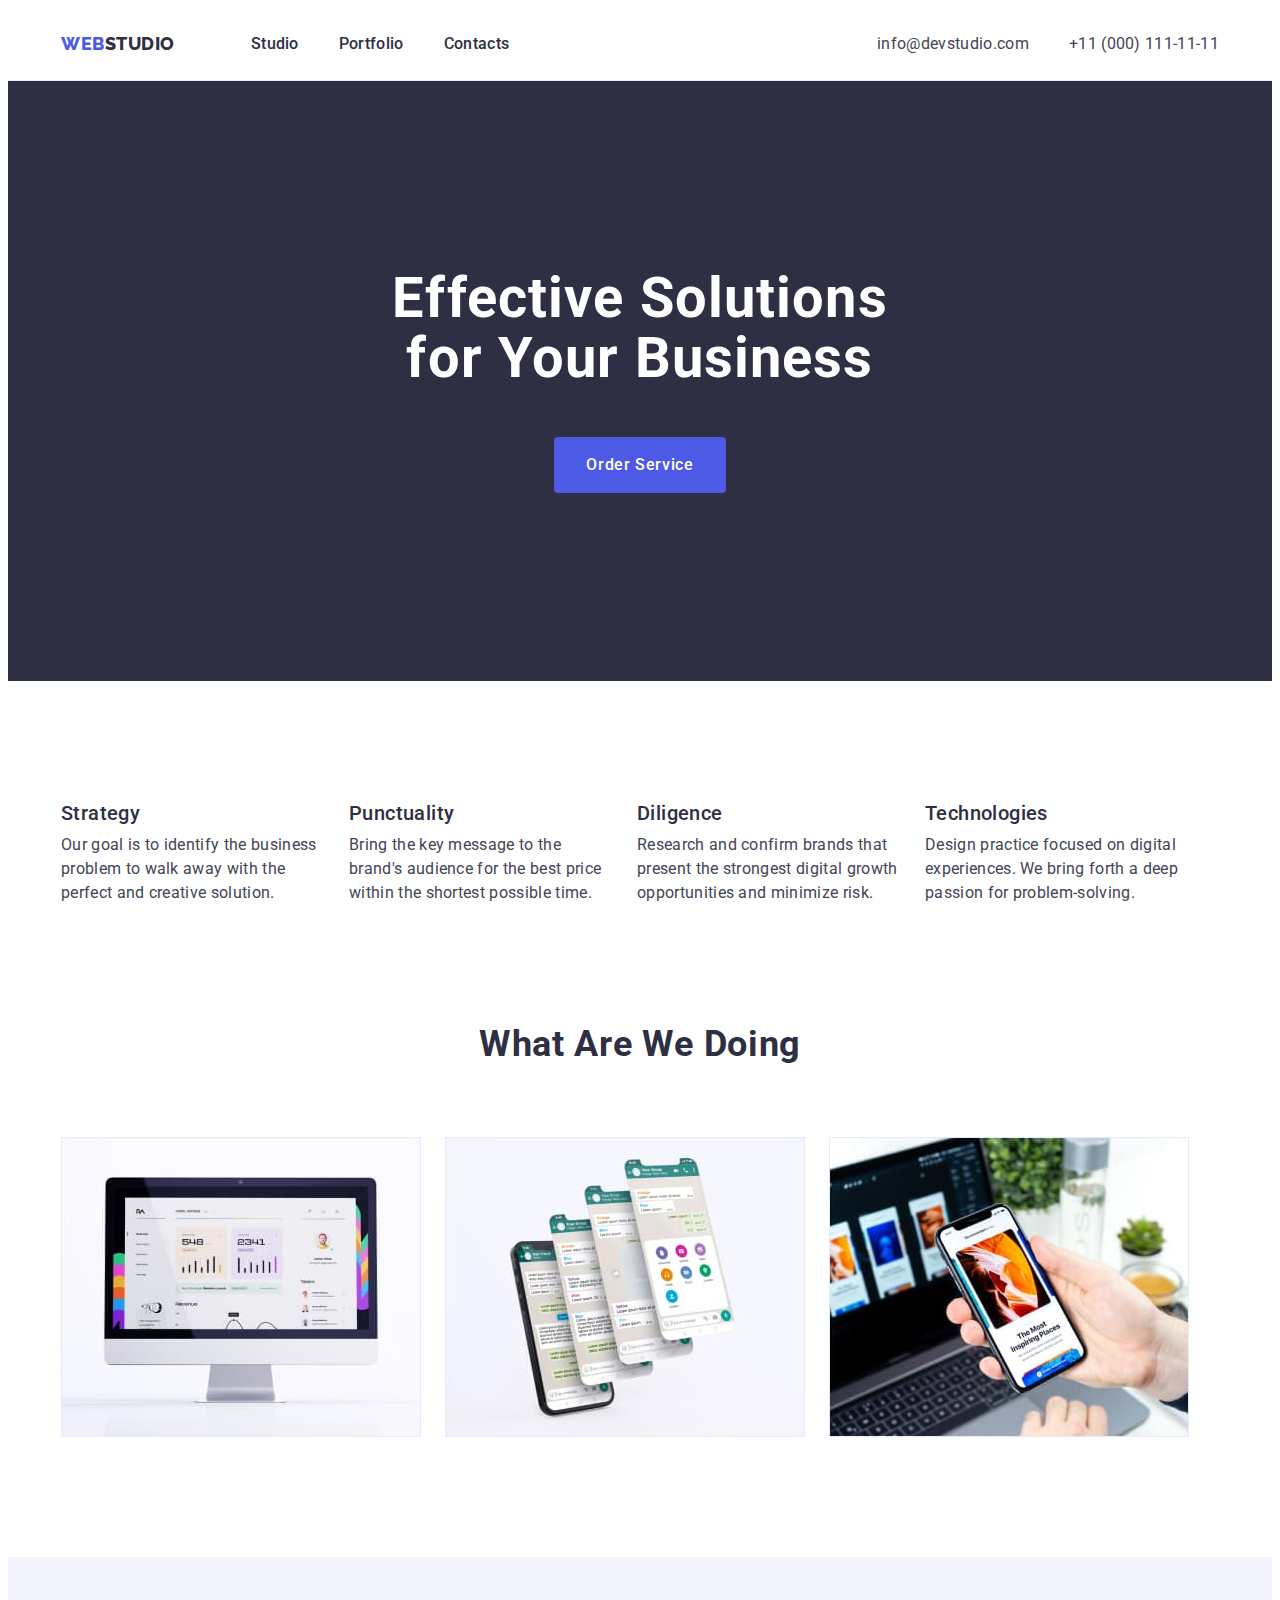
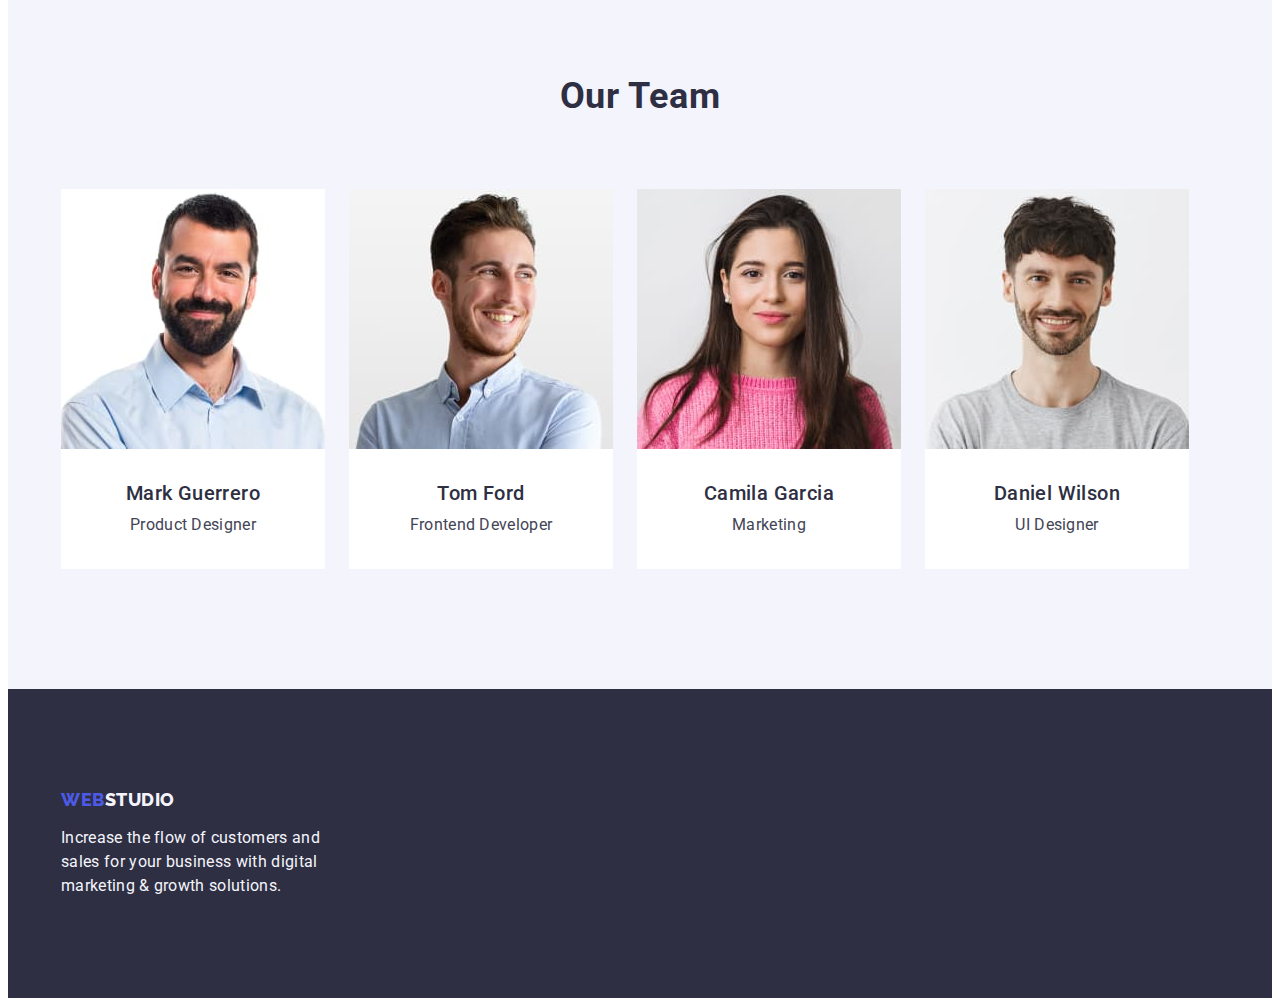
==== index.html @ 2951211f "Initial commit" ====
<!DOCTYPE html>
<html lang="en">
  <head>
    <meta charset="UTF-8" />
    <meta http-equiv="X-UA-Compatible" content="IE=edge" />
    <meta name="viewport" content="width=device-width, initial-scale=1.0" />
    <title>WebStudio</title>
    <link rel="preconnect" href="https://fonts.googleapis.com" />
    <link rel="preconnect" href="https://fonts.gstatic.com" crossorigin />
    <link
      href="https://fonts.googleapis.com/css2?family=Raleway:wght@800&family=Roboto:wght@400;500;700;900&display=swap"
      rel="stylesheet"
    />
    <link
      rel="stylesheet"
      href="https://cdnjs.cloudflare.com/ajax/libs/modern-normalize/1.1.0/modern-normalize.min.css"
      integrity="sha512-wpPYUAdjBVSE4KJnH1VR1HeZfpl1ub8YT/NKx4PuQ5NmX2tKuGu6U/JRp5y+Y8XG2tV+wKQpNHVUX03MfMFn9Q=="
      crossorigin="anonymous"
      referrerpolicy="no-referrer"
    />
    <link rel="stylesheet" href="./css/styles.css" />
  </head>
  <body>
    <header class="header">
      <div class="container header-container">
        <nav class="header-navigation">
          <a class="header-logo link" href="./index.html"
            >Web<span class="header-logo-web">Studio</span></a
          >
          <ul class="header-list-main list">
            <li class="header-item-main">
              <a class="header-item-link link" href="./index.html">Studio</a>
            </li>
            <li class="header-item-main">
              <a class="header-item-link link" href="./portfolio.html"
                >Portfolio</a
              >
            </li>
            <li class="header-item-main">
              <a class="header-item-link link" href="">Contacts</a>
            </li>
          </ul>
        </nav>
        <address class="contacts">
          <ul class="contacts-list list">
            <li class="contacts-item">
              <a class="contacts-link link" href="mailto:info@devstudio.com"
                >info@devstudio.com</a
              >
            </li>
            <li class="contacts-item">
              <a class="contacts-link link" href="tel:+110001111111"
                >+11 (000) 111-11-11</a
              >
            </li>
          </ul>
        </address>
      </div>
    </header>
    <main>
      <!-- Секція 1 -->
      <section class="hero">
        <div class="container container-hero">
          <h1 class="hero-title">Effective Solutions for Your Business</h1>
          <button type="button" class="hero-btn">Order Service</button>
        </div>
      </section>
      <!-- Секція 2 -->
      <section class="slogan section">
        <div class="container container-slogan">
          <h2 hidden class="visually">features</h2>
          <ul class="slogan-list list">
            <li class="slogan-list-item">
              <h3 class="slogan-title">Strategy</h3>
              <p class="slogan-paragraph">
                Our goal is to identify the business problem to walk away with
                the perfect and creative solution.
              </p>
            </li>
            <li class="slogan-list-item">
              <h3 class="slogan-title">Punctuality</h3>
              <p class="slogan-paragraph">
                Bring the key message to the brand's audience for the best price
                within the shortest possible time.
              </p>
            </li>
            <li class="slogan-list-item">
              <h3 class="slogan-title">Diligence</h3>
              <p class="slogan-paragraph">
                Research and confirm brands that present the strongest digital
                growth opportunities and minimize risk.
              </p>
            </li>
            <li class="slogan-list-item">
              <h3 class="slogan-title">Technologies</h3>
              <p class="slogan-paragraph">
                Design practice focused on digital experiences. We bring forth a
                deep passion for problem-solving.
              </p>
            </li>
          </ul>
        </div>
      </section>
      <!-- Секція 3 -->
      <section class="about section">
        <div class="container">
          <h2 class="about-title">What are we doing</h2>
          <ul class="about-list list">
            <li class="about-item">
              <img
                src="./images/comp_img1.jpg"
                alt="computer"
                width="360"
                height="300"
              />
            </li>
            <li class="about-item">
              <img
                src="./images/mess_img2.jpg"
                alt="message"
                width="360"
                height="300"
              />
            </li>
            <li class="about-item">
              <img
                src="./images/phone_img3.jpg"
                alt="phone"
                width="360"
                height="300"
              />
            </li>
          </ul>
        </div>
      </section>
      <!-- Секція 4 -->
      <section class="team section">
        <div class="container">
          <h2 class="team-title">Our Team</h2>
          <ul class="team-list list">
            <li class="team-item">
              <img
                src="./images/product_designer_img1.jpg"
                alt="product designer"
                width="264"
                height="260"
              />
              <div class="team-wrap">
                <h3 class="team-name">Mark Guerrero</h3>
                <p class="team-position">Product Designer</p>
              </div>
            </li>
            <li class="team-item">
              <img
                src="./images/frontend_img2.jpg"
                alt="frontend"
                width="264"
                height="260"
              />
              <div class="team-wrap">
                <h3 class="team-name">Tom Ford</h3>
                <p class="team-position">Frontend Developer</p>
              </div>
            </li>
            <li class="team-item">
              <img
                src="./images/marketing_img3.jpg"
                alt="marketing"
                width="264"
                height="260"
              />
              <div class="team-wrap">
                <h3 class="team-name">Camila Garcia</h3>
                <p class="team-position">Marketing</p>
              </div>
            </li>
            <li class="team-item">
              <img
                src="./images/designer_img4.jpg"
                alt="designer"
                width="264"
                height="260"
              />
              <div class="team-wrap">
                <h3 class="team-name">Daniel Wilson</h3>
                <p class="team-position">UI Designer</p>
              </div>
            </li>
          </ul>
        </div>
      </section>
    </main>
    <footer class="footer">
      <div class="container container-footer">
        <a class="footer-link link" href="./index.html"
          >Web<span class="footer-logo">Studio</span></a
        >
        <p class="footer-paragraph">
          Increase the flow of customers and sales for your business with
          digital marketing & growth solutions.
        </p>
      </div>
    </footer>
  </body>
</html>
---- css/styles.css ----
body {
font-family: 'Roboto' , sans-serif;
background-color:var(--color-white);
color:var(--color-slate);
}
p, h1, h2, h3, h4, h5, h6 { margin: 0;}
ul { margin: 0;
padding-left: 0;}

img { display: block;}
header {
border-bottom: 1px solid #e7e9fc;
}

:root {
        --color-iris: #4d5ae5;
        --color-ocean: #404bbf;
        --color-navy-blue: #2e2f42;
        --color-green: #31d0aa;
        --color-slate: #434455;
        --color-light-slate: #8e8f99;
        --color-cornflower: #e7e9fc;
        --color-cloud: #f4f4fd;
        --color-navy-blue-modal: #2e2f42;
        --color-grey: #2e2f42;
        --color-white: #ffffff;
        --color-dairy: #fcfcfc;
}
/*----------NAVIGATION--*/
.container {
width: 1158px;
padding-left: 15px;
padding-right: 15px;
margin: 0 auto;
}

.section {
padding-top: 120px;
padding-bottom: 120px;
}
.list {
list-style: none;
}

.link {
text-decoration: none;
}
.link-logo {
font-family: 'Raleway', sans-serif;
font-weight: 800;
font-size: 18px;
line-height: 1.17;
display: flex;
align-items: center;
letter-spacing: 0.03em;
text-transform: uppercase;
color: var(--color-navy-blue);
}

.link-logo-web {
font-family: 'Raleway', sans-serif;
font-weight: 800;
font-size: 18px;
line-height: 1.17;
display: flex;
align-items: center;
letter-spacing: 0.03em;
text-transform: uppercase;
color: var(--color-iris);
}
.header-container {
display: flex;
align-items: center;
padding-top: 24px;
padding-bottom: 24px;
}

.header-navigation {
display: flex;
align-items: center;
margin-right: auto;
}

.header-list-main {
display: flex;
}
.header-logo {
font-family: 'Raleway' , sans-serif;
font-weight: 800;
font-size: 18px;
line-height: 1.17;
display: flex;
align-items: center;
letter-spacing: 0.03em;
text-transform: uppercase;
color: var(--color-iris); 
text-decoration: none;
margin-right: 76px;
}

.header-logo-web {
color: var(--color-grey);
}
.header-list-main {
list-style-type: none;
text-decoration: none;
}
.header-item-main{
margin-right: 40px;
}
.header-item-main:last-child{margin-right: 0;}

.header-item-link {
font-weight: 500;
font-size: 16px;
line-height: 1.5;
letter-spacing: 0.02em;
color: var(--color-grey);
text-decoration: none;
}

.header-item-link:is(:hover, :focus) {color: var(--color-ocean);}

.contacts {
font-style: normal;
}

.contacts-list { list-style-type: none;
display: flex;
column-gap: 40px;
}

.contacts-link{
font-size: 16px;
line-height: 1.5;
letter-spacing: 0.02em;
color: var(--color-slate);
text-decoration: none;
}
.contacts-link:hover{color: var(--color-ocean);}
.contacts-link:focus {
color: var(--color-ocean);
}

/* Секція 1 */
.hero{
background: var(--color-grey);
padding-top: 188px;
padding-bottom: 188px;
text-align: center;
}
.hero-title{
font-size: 56px;
line-height: 1.07;
text-align: center;
letter-spacing: 0.02em;
color: var(--color-white);
max-width: 496px;
margin: auto;
align-items: center;
margin-bottom: 48px;
}

.hero-btn{
background: var(--color-iris);
font-family: "Roboto", sans-serif;
font-weight: 500;
font-size: 16px;
line-height: 1.5;
letter-spacing: 0.04em;
color: var(--color-white);
cursor: pointer;
display: inline-block;
border: transparent;
padding: 16px 32px 16px 32px;
border-radius: 4px;
margin:  auto;
}

.hero-btn:hover {
background-color: var(--color-ocean);
}
.hero-btn:focus{ background-color: var(--color-ocean);}

/* Секція 2 */
.container-slogan{
display: flex;
}
.slogan{
display: flex;    
}
.slogan-list {
display: flex;
gap: 24px;
}

.slogan-list-item{
max-width: 264px;
flex-basis: calc((100% - 24px)/4);

}

.slogan-title {
font-weight: 500;
font-size: 20px;
line-height: 1.2;
letter-spacing: 0.02em;
color: var(--color-navy-blue);
margin-bottom: 8px;
}

.slogan-paragraph{
display: flex;
font-size: 16px;
line-height: 1.5;
letter-spacing: 0.02em;
color:var(--color-slate);}

/* Секція 3 */

.about{
padding-top: 0;
padding-bottom: 120px;
}
.about-title {
align-items: center;
margin: auto;
margin-bottom: 72px;
font-size: 36px;
line-height: 1.11;
text-align: center;
letter-spacing: 0.02em;
text-transform: capitalize;
color: var(--color-navy-blue-modal);
}

.about-list {list-style-type: none;
display: flex;
gap: 24px;
}
.about-item{
max-width: 360px;
}

/* Секція 4 */

.team {
background-color:var(--color-cloud);
}
.team-title {
align-items: center;
margin: auto;
margin-bottom: 72px;
font-size: 36px;
line-height: 1.11;
text-align: center;
letter-spacing: 0.02em;
text-transform: capitalize;
color: var(--color-grey);
}
.team-list {
list-style-type: none;
display: flex;
gap: 24px;
}
.team-item {
background-color: var(--color-white);
}
.team-name {
margin-bottom: 8px;
font-weight: 500;
font-size: 20px;
line-height: 1.2;
text-align: center;
letter-spacing: 0.02em;
color: var(--color-navy-blue-modal);
}
.team-wrap{
padding: 32px 16px;
}
.team-position {
font-size: 16px;
line-height: 1.5;
text-align: center;
letter-spacing: 0.02em;
color: var(--color-slate);
}
/* Footer */

.footer {
background: var(--color-navy-blue);
}
.footer-link {
font-family: 'Raleway' , sans-serif;
font-weight: 800;
font-size: 18px;
line-height: 1.17;
display: flex;
align-items: center;
letter-spacing: 0.03em;
text-transform: uppercase;
color: var(--color-iris);
text-decoration: none;
}
.container-footer{
padding-top: 100px;
padding-bottom: 100px;
}
.footer-logo {
color: var(--color-cloud);
}
.footer-paragraph {
margin-top: 16px;
max-width: 264px;
font-size: 16px;
line-height: 1.5;
letter-spacing: 0.02em;
color: var(--color-cloud);
}
/* Portfolio */
.menu{
padding-top: 96px;
}
.btn-list{ list-style-type: none;
display: flex;
align-items: center;
justify-content: center;
margin: auto;
gap: 24px;
margin-bottom: 72px;
}
.btn-list-item:hover { 
background-color: var(--color-ocean);
border-radius: 4px;;

}
.btn-list-item:focus {
background-color: var(--color-ocean);
border-radius: 4px;  }

.menu-btn-two {
font-family: "Roboto" , sans-serif;
background: var(--color-cloud); 
font-weight: 500;
font-size: 16px;
line-height: 1.5;
display: flex;
align-items: center;
text-align: center;
letter-spacing: 0.04em;
color: var(--color-iris);
cursor: pointer;
padding: 12px 24px;
border-radius: 4px;
border: transparent;
}
.menu-btn-two:hover{ color:var(--color-white);}
.menu-btn-two:focus{ color: var(--color-white);
}
.menu-btn-two:hover {
background-color:var(--color-ocean);
}
.menu-btn-two:focus {
background-color:var(--color-ocean);
}
/** Portfolio 1 - 3*/

.icon-list{
display: flex;
flex-wrap: wrap;
row-gap: 48px;
column-gap: 24px;
list-style-type: none;
background-color: var(--color-white);
}
.icon-item{
flex-basis: calc((100% - 48px) / 3);
}
.link-img{text-decoration: none;
}
.wrap-icon{
border: 1px solid var(--color-cornflower);
border-top: none;
}
.icon-title {
padding-top: 32px;
margin-bottom: 8px;
font-weight: 500;
font-size: 20px;
line-height: 1.2;
letter-spacing: 0.02em;
color: var(--color-navy-blue);
margin-left: 16px;
}

.icon-paragraph {
font-size: 16px;
line-height: 1.5;
letter-spacing: 0.02em;
color: var(--color-slate);
padding-bottom: 32px;
margin-left: 16px;
}
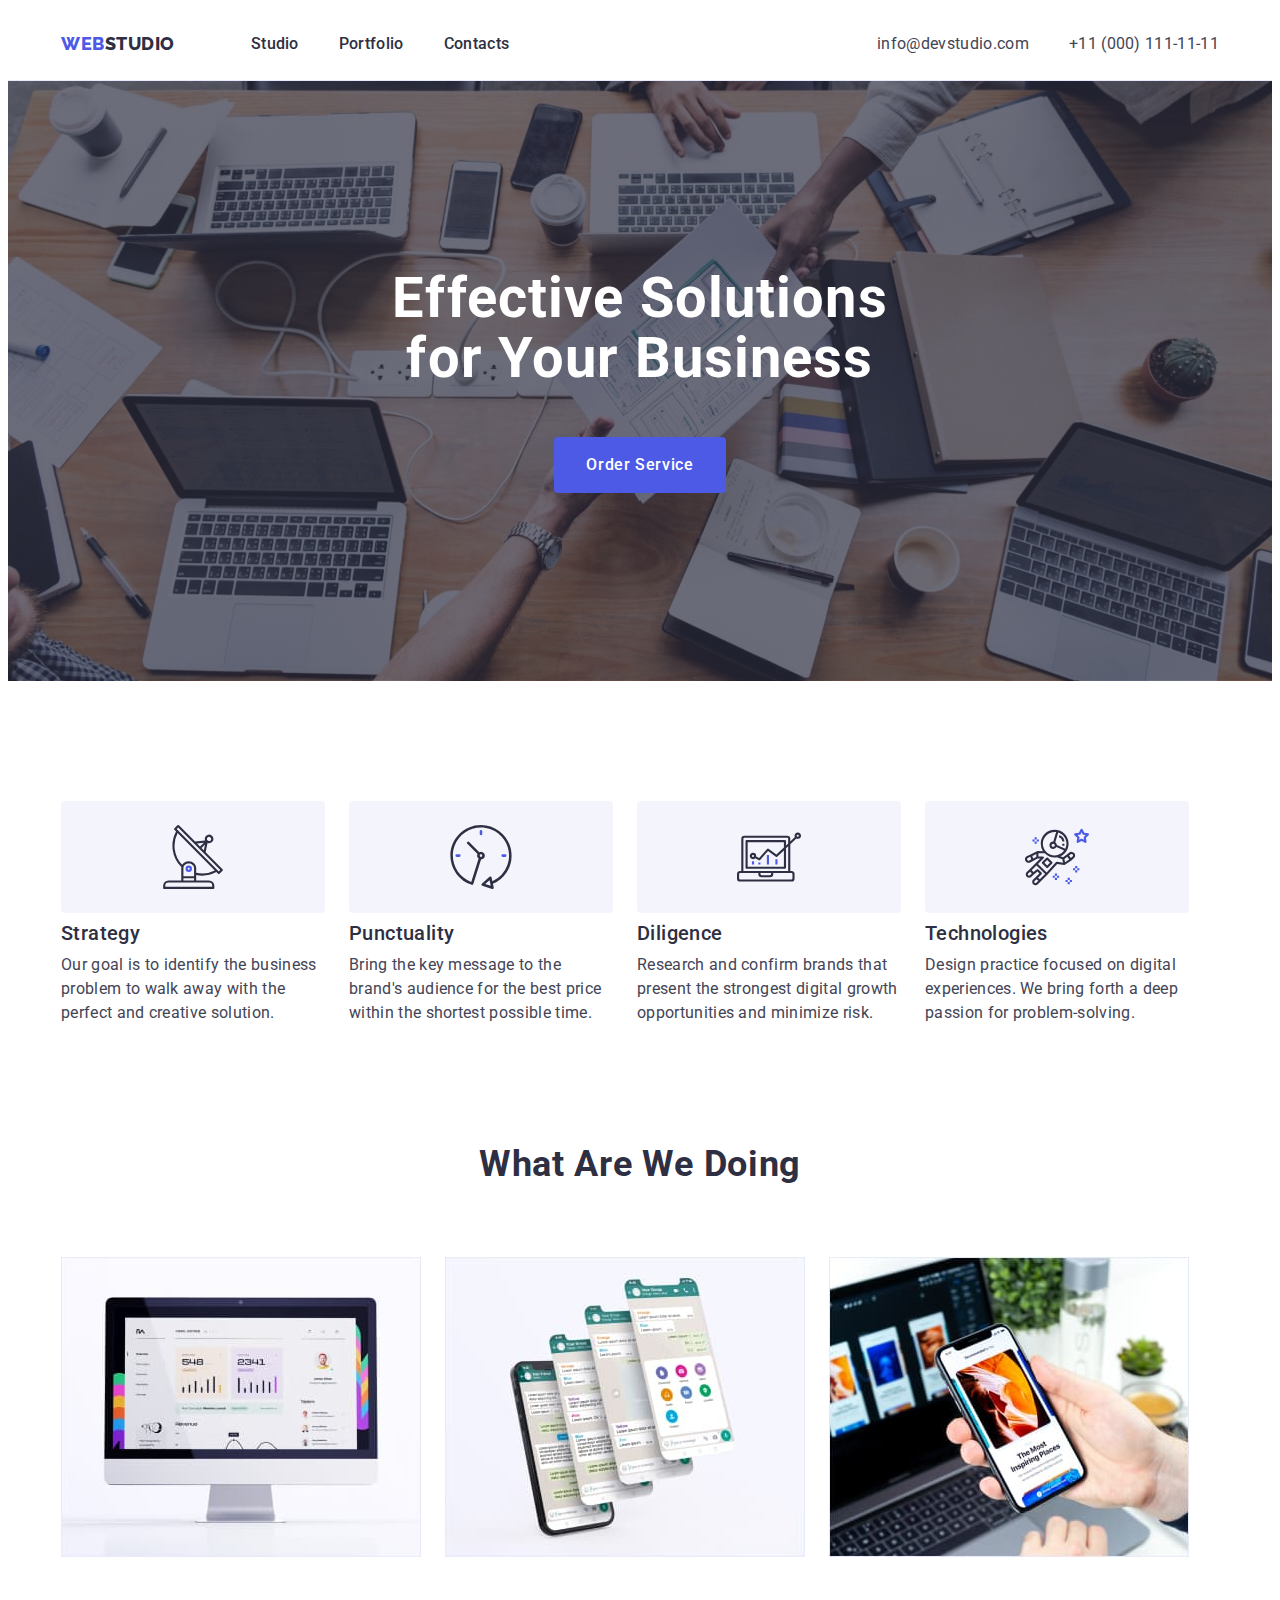
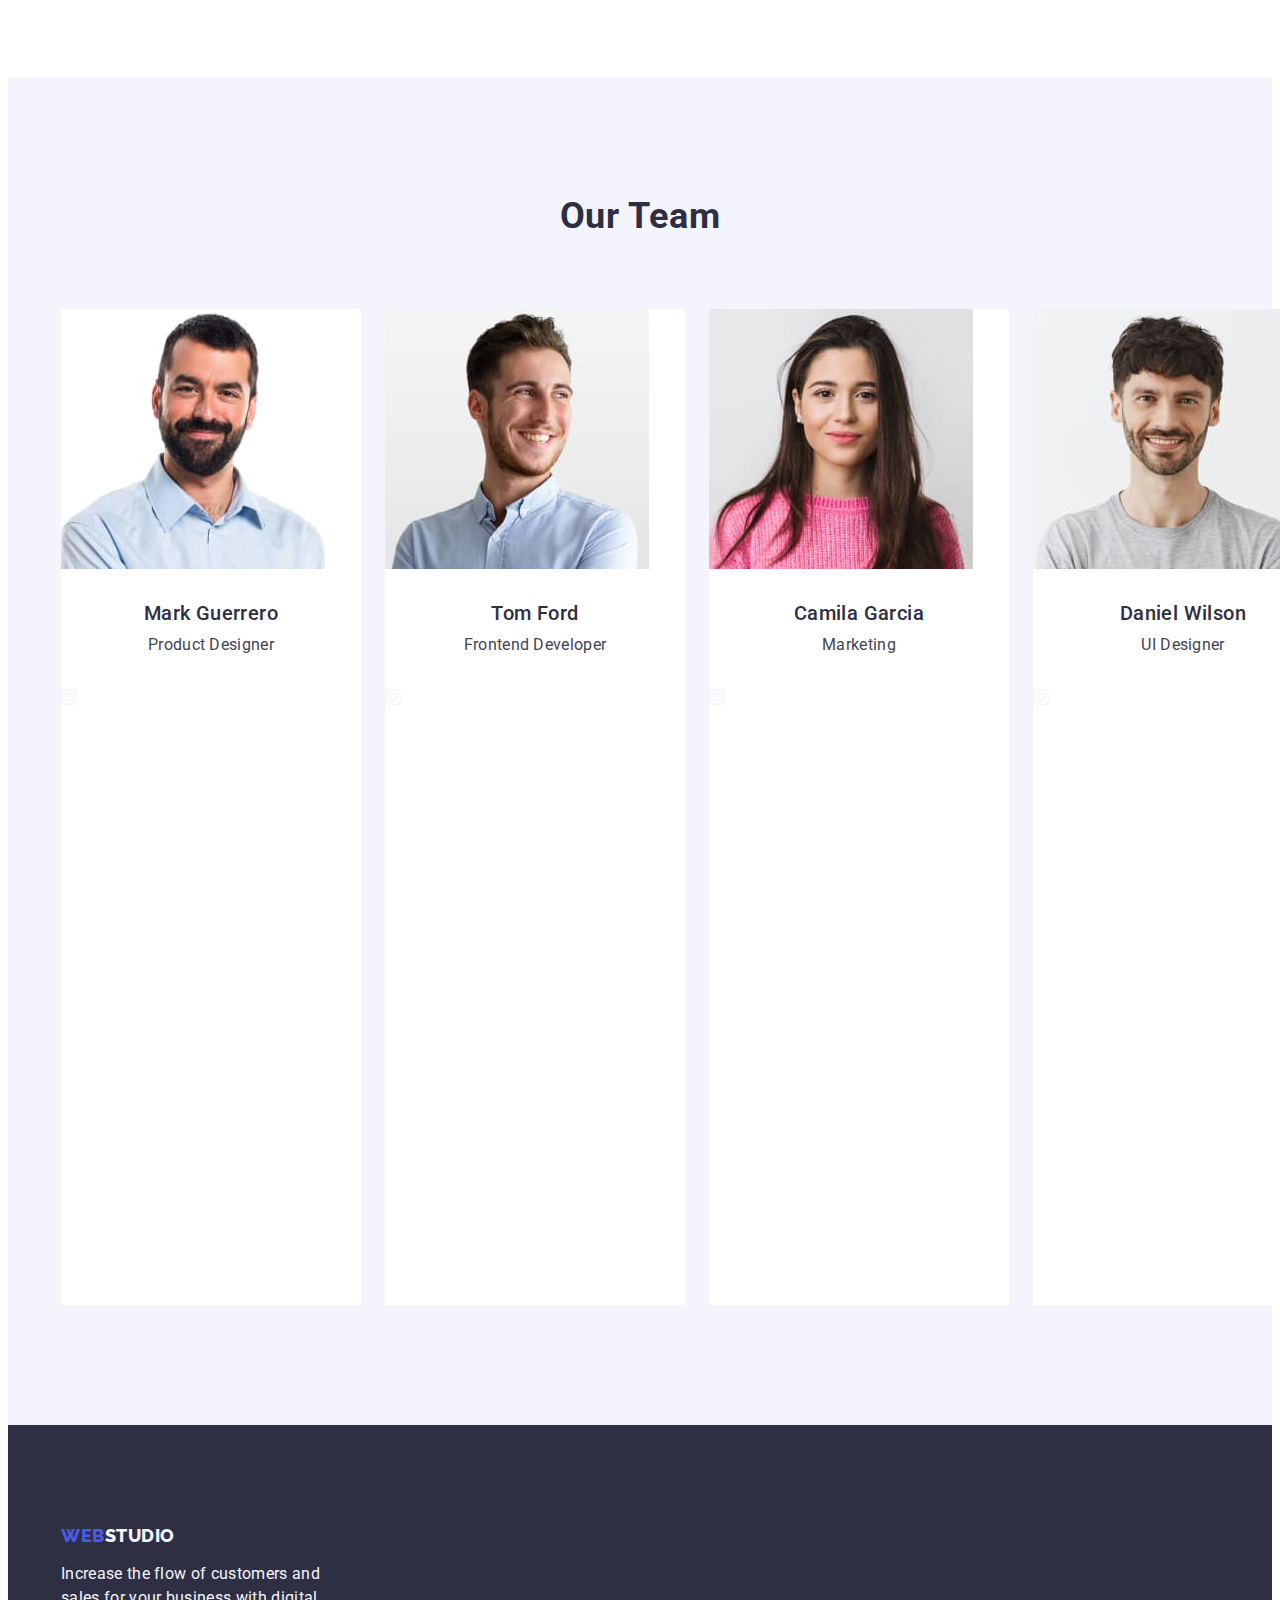
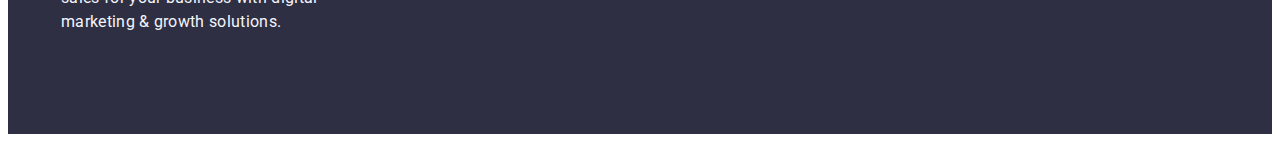
==== commit 4107ee3d: "hw4" ====
--- a/index.html
+++ b/index.html
@@ -71,6 +71,15 @@
           <h2 hidden class="visually">features</h2>
           <ul class="slogan-list list">
             <li class="slogan-list-item">
+              <div class="slogan-soc-icon">
+                <svg class="slogan-icon">
+                  <use
+                    href="./images/icons.svg#icon-antenna"
+                    width="64"
+                    height="64"
+                  ></use>
+                </svg>
+              </div>
               <h3 class="slogan-title">Strategy</h3>
               <p class="slogan-paragraph">
                 Our goal is to identify the business problem to walk away with
@@ -78,6 +87,15 @@
               </p>
             </li>
             <li class="slogan-list-item">
+              <div class="slogan-soc-icon">
+                <svg class="slogan-icon">
+                  <use
+                    href="./images/icons.svg#icon-clock"
+                    width="64"
+                    height="64"
+                  ></use>
+                </svg>
+              </div>
               <h3 class="slogan-title">Punctuality</h3>
               <p class="slogan-paragraph">
                 Bring the key message to the brand's audience for the best price
@@ -85,6 +103,15 @@
               </p>
             </li>
             <li class="slogan-list-item">
+              <div class="slogan-soc-icon">
+                <svg class="slogan-icon">
+                  <use
+                    href="./images/icons.svg#icon-diagram"
+                    width="64"
+                    height="64"
+                  ></use>
+                </svg>
+              </div>
               <h3 class="slogan-title">Diligence</h3>
               <p class="slogan-paragraph">
                 Research and confirm brands that present the strongest digital
@@ -92,6 +119,15 @@
               </p>
             </li>
             <li class="slogan-list-item">
+              <div class="slogan-soc-icon">
+                <svg class="slogan-icon">
+                  <use
+                    href="./images/icons.svg#icon-astronaut"
+                    width="64"
+                    height="64"
+                  ></use>
+                </svg>
+              </div>
               <h3 class="slogan-title">Technologies</h3>
               <p class="slogan-paragraph">
                 Design practice focused on digital experiences. We bring forth a
@@ -149,6 +185,34 @@
                 <h3 class="team-name">Mark Guerrero</h3>
                 <p class="team-position">Product Designer</p>
               </div>
+              <div>
+                <ul class="team-icon-list list">
+                  <li>
+                    <svg>
+                      <use
+                        href="./images/icons.svg#icon-instagram"
+                        width="16"
+                        height="16"
+                      ></use>
+                    </svg>
+                  </li>
+                  <li>
+                    <svg>
+                      <use></use>
+                    </svg>
+                  </li>
+                  <li>
+                    <svg>
+                      <use></use>
+                    </svg>
+                  </li>
+                  <li>
+                    <svg>
+                      <use></use>
+                    </svg>
+                  </li>
+                </ul>
+              </div>
             </li>
             <li class="team-item">
               <img
@@ -161,6 +225,34 @@
                 <h3 class="team-name">Tom Ford</h3>
                 <p class="team-position">Frontend Developer</p>
               </div>
+              <div>
+                <ul class="team-icon-list list">
+                  <li>
+                    <svg>
+                      <use
+                        href="./images/icons.svg#icon-instagram"
+                        width="16"
+                        height="16"
+                      ></use>
+                    </svg>
+                  </li>
+                  <li>
+                    <svg>
+                      <use></use>
+                    </svg>
+                  </li>
+                  <li>
+                    <svg>
+                      <use></use>
+                    </svg>
+                  </li>
+                  <li>
+                    <svg>
+                      <use></use>
+                    </svg>
+                  </li>
+                </ul>
+              </div>
             </li>
             <li class="team-item">
               <img
@@ -173,6 +265,34 @@
                 <h3 class="team-name">Camila Garcia</h3>
                 <p class="team-position">Marketing</p>
               </div>
+              <div>
+                <ul class="team-icon-list list">
+                  <li>
+                    <svg>
+                      <use
+                        href="./images/icons.svg#icon-instagram"
+                        width="16"
+                        height="16"
+                      ></use>
+                    </svg>
+                  </li>
+                  <li>
+                    <svg>
+                      <use></use>
+                    </svg>
+                  </li>
+                  <li>
+                    <svg>
+                      <use></use>
+                    </svg>
+                  </li>
+                  <li>
+                    <svg>
+                      <use></use>
+                    </svg>
+                  </li>
+                </ul>
+              </div>
             </li>
             <li class="team-item">
               <img
@@ -184,6 +304,34 @@
               <div class="team-wrap">
                 <h3 class="team-name">Daniel Wilson</h3>
                 <p class="team-position">UI Designer</p>
+              </div>
+              <div>
+                <ul class="team-icon-list list">
+                  <li>
+                    <svg>
+                      <use
+                        href="./images/icons.svg#icon-instagram"
+                        width="16"
+                        height="16"
+                      ></use>
+                    </svg>
+                  </li>
+                  <li>
+                    <svg>
+                      <use></use>
+                    </svg>
+                  </li>
+                  <li>
+                    <svg>
+                      <use></use>
+                    </svg>
+                  </li>
+                  <li>
+                    <svg>
+                      <use></use>
+                    </svg>
+                  </li>
+                </ul>
               </div>
             </li>
           </ul>
--- a/css/styles.css
+++ b/css/styles.css
@@ -145,9 +145,17 @@
 /* Секція 1 */
 .hero{
 background: var(--color-grey);
+max-width: 1440px;
+margin: 0 auto;
 padding-top: 188px;
 padding-bottom: 188px;
 text-align: center;
+}
+.hero{
+background-image: linear-gradient(rgba(46, 47, 66, 0.7), rgba(46, 47, 66, 0.7)) , url(../images/people-office.jpg);
+background-position: center center;
+background-size: cover;
+background-repeat: no-repeat;
 }
 .hero-title{
 font-size: 56px;
@@ -193,7 +201,21 @@
 display: flex;
 gap: 24px;
 }
-
+.slogan-icon{
+display: inline-block;
+width: 64px;
+height: 64px;
+
+}
+.slogan-soc-icon{
+display: flex;
+align-items: center;
+justify-content: center;
+height: 112px;
+background-color: var(--color-cloud);
+margin-bottom: 8px;
+border-radius: 4px;
+}
 .slogan-list-item{
 max-width: 264px;
 flex-basis: calc((100% - 24px)/4);
@@ -257,6 +279,9 @@
 letter-spacing: 0.02em;
 text-transform: capitalize;
 color: var(--color-grey);
+}
+.team-icon-list{
+        
 }
 .team-list {
 list-style-type: none;
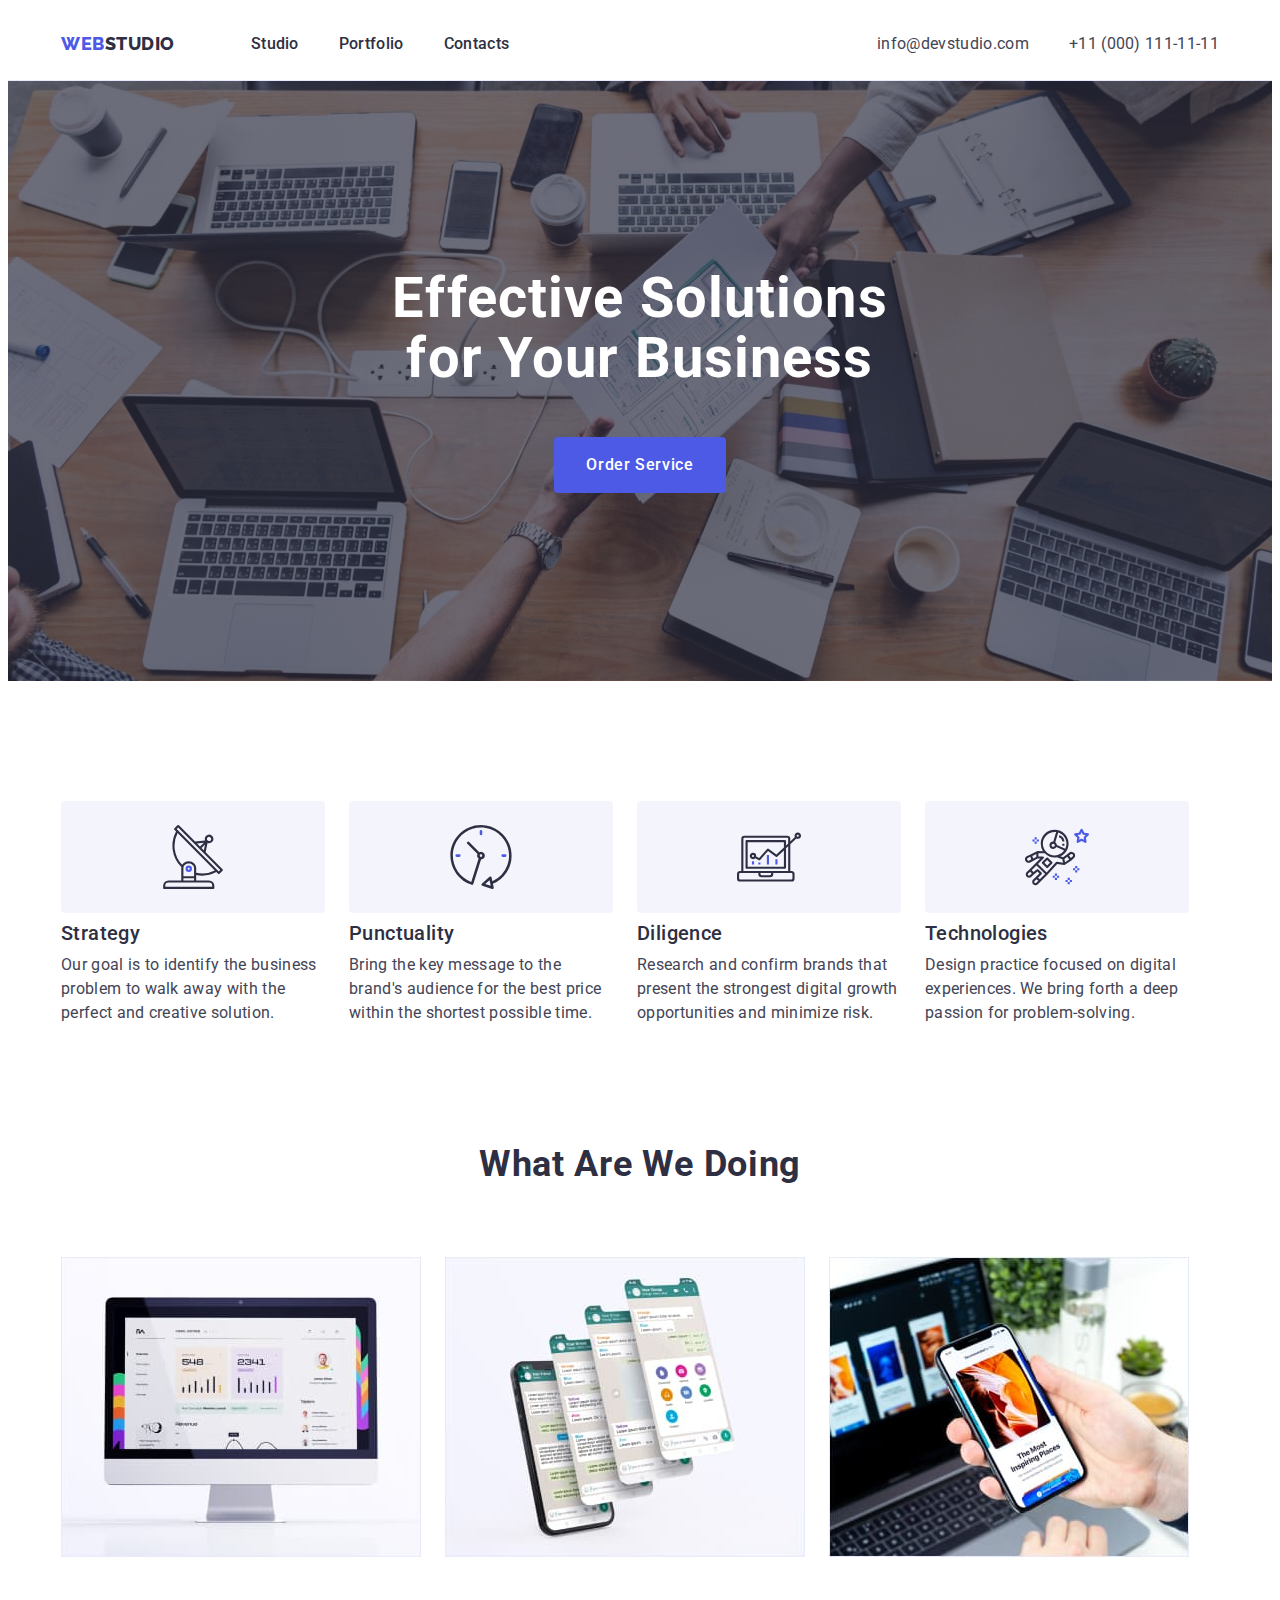
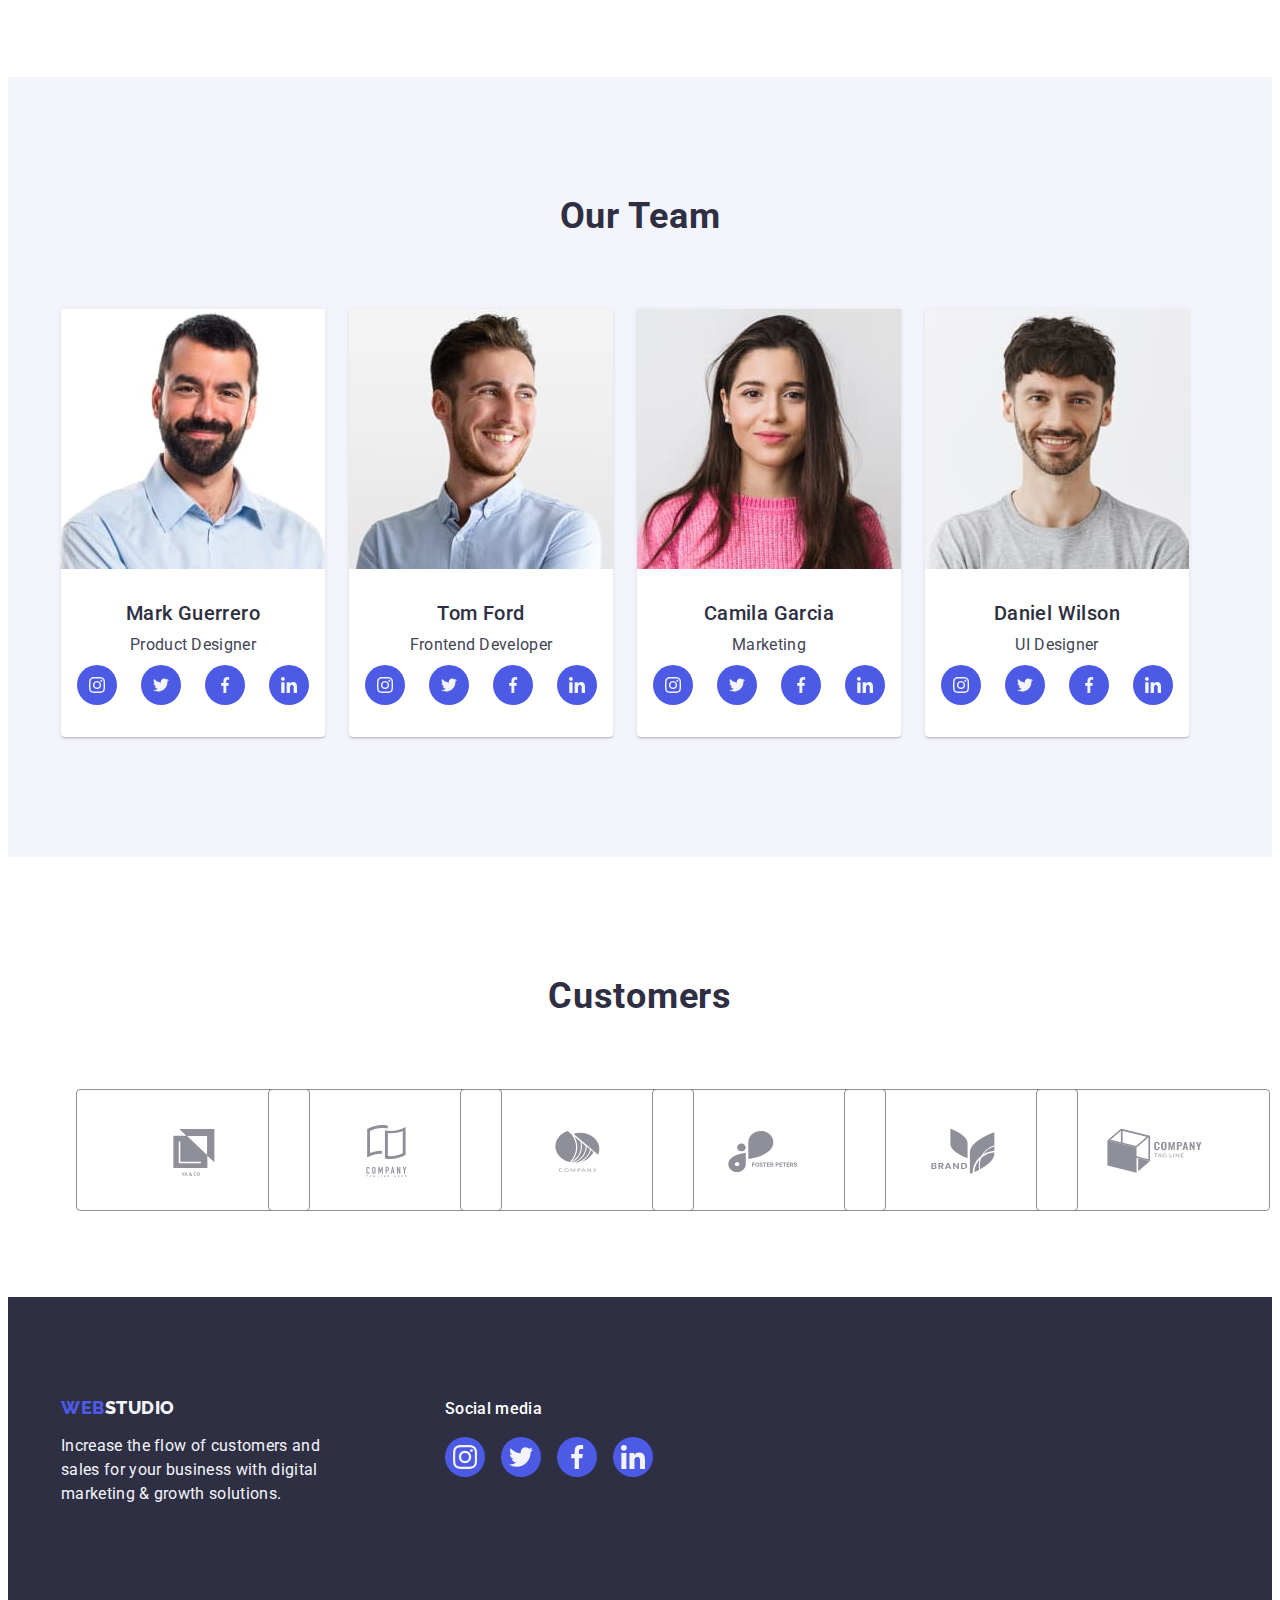
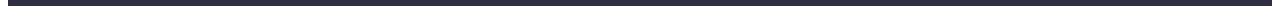
==== commit e8e9e44b: "home-work4-new" ====
--- a/index.html
+++ b/index.html
@@ -184,32 +184,32 @@
               <div class="team-wrap">
                 <h3 class="team-name">Mark Guerrero</h3>
                 <p class="team-position">Product Designer</p>
-              </div>
-              <div>
-                <ul class="team-icon-list list">
-                  <li>
-                    <svg>
-                      <use
-                        href="./images/icons.svg#icon-instagram"
-                        width="16"
-                        height="16"
-                      ></use>
-                    </svg>
-                  </li>
-                  <li>
-                    <svg>
-                      <use></use>
-                    </svg>
-                  </li>
-                  <li>
-                    <svg>
-                      <use></use>
-                    </svg>
-                  </li>
-                  <li>
-                    <svg>
-                      <use></use>
-                    </svg>
+                <ul class="team-soc-list list">
+                  <li class="team-soc-item">
+                    <a class="team-soc-link link" href=""
+                      ><svg class="team-soc-icon" width="16" height="16">
+                        <use
+                          href="./images/icons.svg#icon-instagram"
+                        ></use></svg
+                    ></a>
+                  </li>
+                  <li class="team-soc-item">
+                    <a class="team-soc-link link" href=""
+                      ><svg class="team-soc-icon" width="16" height="16">
+                        <use href="./images/icons.svg#icon-twitter"></use></svg
+                    ></a>
+                  </li>
+                  <li class="team-soc-item">
+                    <a class="team-soc-link link" href=""
+                      ><svg class="team-soc-icon" width="16" height="16">
+                        <use href="./images/icons.svg#icon-facebook"></use></svg
+                    ></a>
+                  </li>
+                  <li class="team-soc-item">
+                    <a class="team-soc-link link" href=""
+                      ><svg class="team-soc-icon" width="16" height="16">
+                        <use href="./images/icons.svg#icon-linkedin"></use></svg
+                    ></a>
                   </li>
                 </ul>
               </div>
@@ -224,32 +224,32 @@
               <div class="team-wrap">
                 <h3 class="team-name">Tom Ford</h3>
                 <p class="team-position">Frontend Developer</p>
-              </div>
-              <div>
-                <ul class="team-icon-list list">
-                  <li>
-                    <svg>
-                      <use
-                        href="./images/icons.svg#icon-instagram"
-                        width="16"
-                        height="16"
-                      ></use>
-                    </svg>
-                  </li>
-                  <li>
-                    <svg>
-                      <use></use>
-                    </svg>
-                  </li>
-                  <li>
-                    <svg>
-                      <use></use>
-                    </svg>
-                  </li>
-                  <li>
-                    <svg>
-                      <use></use>
-                    </svg>
+                <ul class="team-soc-list list">
+                  <li class="team-soc-item">
+                    <a class="team-soc-link link" href=""
+                      ><svg class="team-soc-icon" width="16" height="16">
+                        <use
+                          href="./images/icons.svg#icon-instagram"
+                        ></use></svg
+                    ></a>
+                  </li>
+                  <li class="team-soc-item">
+                    <a class="team-soc-link link" href=""
+                      ><svg class="team-soc-icon" width="16" height="16">
+                        <use href="./images/icons.svg#icon-twitter"></use></svg
+                    ></a>
+                  </li>
+                  <li class="team-soc-item">
+                    <a class="team-soc-link link" href=""
+                      ><svg class="team-soc-icon" width="16" height="16">
+                        <use href="./images/icons.svg#icon-facebook"></use></svg
+                    ></a>
+                  </li>
+                  <li class="team-soc-item">
+                    <a class="team-soc-link link" href=""
+                      ><svg class="team-soc-icon" width="16" height="16">
+                        <use href="./images/icons.svg#icon-linkedin"></use></svg
+                    ></a>
                   </li>
                 </ul>
               </div>
@@ -264,32 +264,32 @@
               <div class="team-wrap">
                 <h3 class="team-name">Camila Garcia</h3>
                 <p class="team-position">Marketing</p>
-              </div>
-              <div>
-                <ul class="team-icon-list list">
-                  <li>
-                    <svg>
-                      <use
-                        href="./images/icons.svg#icon-instagram"
-                        width="16"
-                        height="16"
-                      ></use>
-                    </svg>
-                  </li>
-                  <li>
-                    <svg>
-                      <use></use>
-                    </svg>
-                  </li>
-                  <li>
-                    <svg>
-                      <use></use>
-                    </svg>
-                  </li>
-                  <li>
-                    <svg>
-                      <use></use>
-                    </svg>
+                <ul class="team-soc-list list">
+                  <li class="team-soc-item">
+                    <a class="team-soc-link link" href=""
+                      ><svg class="team-soc-icon" width="16" height="16">
+                        <use
+                          href="./images/icons.svg#icon-instagram"
+                        ></use></svg
+                    ></a>
+                  </li>
+                  <li class="team-soc-item">
+                    <a class="team-soc-link link" href=""
+                      ><svg class="team-soc-icon" width="16" height="16">
+                        <use href="./images/icons.svg#icon-twitter"></use></svg
+                    ></a>
+                  </li>
+                  <li class="team-soc-item">
+                    <a class="team-soc-link link" href=""
+                      ><svg class="team-soc-icon" width="16" height="16">
+                        <use href="./images/icons.svg#icon-facebook"></use></svg
+                    ></a>
+                  </li>
+                  <li class="team-soc-item">
+                    <a class="team-soc-link link" href=""
+                      ><svg class="team-soc-icon" width="16" height="16">
+                        <use href="./images/icons.svg#icon-linkedin"></use></svg
+                    ></a>
                   </li>
                 </ul>
               </div>
@@ -304,35 +304,85 @@
               <div class="team-wrap">
                 <h3 class="team-name">Daniel Wilson</h3>
                 <p class="team-position">UI Designer</p>
-              </div>
-              <div>
-                <ul class="team-icon-list list">
-                  <li>
-                    <svg>
-                      <use
-                        href="./images/icons.svg#icon-instagram"
-                        width="16"
-                        height="16"
-                      ></use>
-                    </svg>
-                  </li>
-                  <li>
-                    <svg>
-                      <use></use>
-                    </svg>
-                  </li>
-                  <li>
-                    <svg>
-                      <use></use>
-                    </svg>
-                  </li>
-                  <li>
-                    <svg>
-                      <use></use>
-                    </svg>
+                <ul class="team-soc-list list">
+                  <li class="team-soc-item">
+                    <a class="team-soc-link link" href=""
+                      ><svg class="team-soc-icon" width="16" height="16">
+                        <use
+                          href="./images/icons.svg#icon-instagram"
+                        ></use></svg
+                    ></a>
+                  </li>
+                  <li class="team-soc-item">
+                    <a class="team-soc-link link" href=""
+                      ><svg class="team-soc-icon" width="16" height="16">
+                        <use href="./images/icons.svg#icon-twitter"></use></svg
+                    ></a>
+                  </li>
+                  <li class="team-soc-item">
+                    <a class="team-soc-link link" href=""
+                      ><svg class="team-soc-icon" width="16" height="16">
+                        <use href="./images/icons.svg#icon-facebook"></use></svg
+                    ></a>
+                  </li>
+                  <li class="team-soc-item">
+                    <a class="team-soc-link link" href=""
+                      ><svg class="team-soc-icon" width="16" height="16">
+                        <use href="./images/icons.svg#icon-linkedin"></use></svg
+                    ></a>
                   </li>
                 </ul>
               </div>
+            </li>
+          </ul>
+        </div>
+      </section>
+      <!-- Секція 5  -->
+      <section class="section">
+        <div class="container">
+          <h2 class="customers-title">Customers</h2>
+          <ul class="customers-list list">
+            <li class="customers-item">
+              <a class="customers-link link" href="">
+                <svg class="customers-icon" width="104" height="56">
+                  <use href="./images/icons.svg#icon-customers_one"></use>
+                </svg>
+              </a>
+            </li>
+            <li class="customers-item">
+              <a class="customers-link link" href="">
+                <svg class="customers-icon" width="104" height="56">
+                  <use href="./images/icons.svg#icon-customers_two"></use>
+                </svg>
+              </a>
+            </li>
+            <li class="customers-item">
+              <a class="customers-link link" href="">
+                <svg class="customers-icon" width="104" height="56">
+                  <use href="./images/icons.svg#icon-customers_three"></use>
+                </svg>
+              </a>
+            </li>
+            <li class="customers-item">
+              <a class="customers-link link" href="">
+                <svg class="customers-icon" width="104" height="56">
+                  <use href="./images/icons.svg#icon-customers_four"></use>
+                </svg>
+              </a>
+            </li>
+            <li class="customers-item">
+              <a class="customers-link link" href="">
+                <svg class="customers-icon" width="104" height="56">
+                  <use href="./images/icons.svg#icon-customers_five"></use>
+                </svg>
+              </a>
+            </li>
+            <li class="customers-item">
+              <a class="customers-link link" href="">
+                <svg class="customers-icon" width="104" height="56">
+                  <use href="./images/icons.svg#icon-customers_six"></use>
+                </svg>
+              </a>
             </li>
           </ul>
         </div>
@@ -340,13 +390,48 @@
     </main>
     <footer class="footer">
       <div class="container container-footer">
-        <a class="footer-link link" href="./index.html"
-          >Web<span class="footer-logo">Studio</span></a
-        >
-        <p class="footer-paragraph">
-          Increase the flow of customers and sales for your business with
-          digital marketing & growth solutions.
-        </p>
+        <div class="wrap-footer">
+          <a class="footer-link link" href="./index.html"
+            >Web<span class="footer-logo">Studio</span></a
+          >
+          <p class="footer-paragraph">
+            Increase the flow of customers and sales for your business with
+            digital marketing & growth solutions.
+          </p>
+        </div>
+        <div class="footer-soc">
+          <h3 class="footer-title">Social media</h3>
+          <ul class="footer-list list">
+            <li class="footer-item-icon">
+              <a class="footer-icon-link link" href="">
+                <svg class="footer-icons" width="24" height="24">
+                  <use href="./images/icons.svg#icon-instagram"></use>
+                </svg>
+              </a>
+            </li>
+            <li class="footer-item-icon">
+              <a class="footer-icon-link link" href="">
+                <svg class="footer-icons" width="24" height="24">
+                  <use href="./images/icons.svg#icon-twitter"></use>
+                </svg>
+              </a>
+            </li>
+            <li class="footer-item-icon">
+              <a class="footer-icon-link link" href="">
+                <svg class="footer-icons" width="24" height="24">
+                  <use href="./images/icons.svg#icon-facebook"></use>
+                </svg>
+              </a>
+            </li>
+            <li class="footer-item-icon">
+              <a class="footer-icon-link link" href="">
+                <svg class="footer-icons" width="24" height="24">
+                  <use href="./images/icons.svg#icon-linkedin"></use>
+                </svg>
+              </a>
+            </li>
+          </ul>
+        </div>
       </div>
     </footer>
   </body>
--- a/css/styles.css
+++ b/css/styles.css
@@ -280,9 +280,7 @@
 text-transform: capitalize;
 color: var(--color-grey);
 }
-.team-icon-list{
-        
-}
+
 .team-list {
 list-style-type: none;
 display: flex;
@@ -290,6 +288,9 @@
 }
 .team-item {
 background-color: var(--color-white);
+border-bottom-left-radius: 4px;
+border-bottom-right-radius: 4px;
+box-shadow: 0px 1px 6px rgba(46, 47, 66, 0.08), 0px 1px 1px rgba(46, 47, 66, 0.16), 0px 2px 1px rgba(46, 47, 66, 0.08);
 }
 .team-name {
 margin-bottom: 8px;
@@ -310,6 +311,77 @@
 letter-spacing: 0.02em;
 color: var(--color-slate);
 }
+.team-soc-list{
+display: flex;
+align-items: center;
+justify-content: center;
+gap: 24px;
+margin-top: 8px;
+}
+.team-soc-item{
+width: 40px;
+height: 40px;
+}
+.team-soc-link{
+width: 100%;
+height: 100%;
+border-radius: 50%;
+background-color: var(--color-iris);
+display: flex;
+align-items: center;
+justify-content: center;
+}
+.team-soc-link:is(:hover, :focus){ background-color: var(--color-ocean);
+}
+
+/** Секція 5*/
+
+.customers-title{
+font-size: 36px;
+line-height: 1.11;
+text-align: center;
+align-items: center;
+letter-spacing: 0.02em;
+color: var(--color-grey);
+margin: auto;
+margin-bottom: 72px;
+}
+.customers-list{
+display: flex;
+align-items: center;
+justify-content: center;
+gap: 24px;
+flex-wrap: wrap;
+}
+.customers-item{
+width: 168px;
+height: 88px;
+}
+.customers-link{
+color: #8E8F99;
+border: 1px solid #8E8F99;
+border-radius: 4px;
+display: flex;
+align-items: center;
+justify-content: center;
+padding: 16px 32px;
+width: 100%;
+height: 100%;
+}
+.customers-icon {
+fill: currentColor;
+}
+.customers-link:hover, .customers-link:focus {
+border-color: var(--color-ocean);
+}
+
+.customers-link:hover>.customers-icon{
+fill: var(--color-ocean);
+}
+.customers-link:focus>.customers-icon{
+fill: var(--color-ocean);
+}
+
 /* Footer */
 
 .footer {
@@ -330,6 +402,8 @@
 .container-footer{
 padding-top: 100px;
 padding-bottom: 100px;
+display: flex;
+gap: 120px;
 }
 .footer-logo {
 color: var(--color-cloud);
@@ -342,6 +416,41 @@
 letter-spacing: 0.02em;
 color: var(--color-cloud);
 }
+.footer-soc{
+max-width: 208px;
+}
+
+.footer-title{
+font-weight: 500;
+font-size: 16px;
+line-height: 1.5;
+letter-spacing: 0.02em;
+color: #FFFFFF;
+text-align: start;
+}
+.footer-list{
+display: flex;
+align-items: center;
+justify-content: center;
+gap: 16px;
+margin-top: 16px;
+}
+.footer-item-icon{
+width: 40px;
+height: 40px;
+}
+.footer-icon-link{
+width: 100%;
+height: 100%;
+border-radius: 50%;
+background-color: var(--color-iris);
+display: flex;
+align-items: center;
+justify-content: center;
+}
+.footer-icon-link:is(:hover, :focus){ background-color: var(--color-green);
+}
+
 /* Portfolio */
 .menu{
 padding-top: 96px;
@@ -379,15 +488,13 @@
 border-radius: 4px;
 border: transparent;
 }
-.menu-btn-two:hover{ color:var(--color-white);}
-.menu-btn-two:focus{ color: var(--color-white);
-}
-.menu-btn-two:hover {
-background-color:var(--color-ocean);
-}
-.menu-btn-two:focus {
-background-color:var(--color-ocean);
-}
+
+.menu-btn-two:is(:hover, :focus){
+color: var(--color-white);
+background-color: var(--color-ocean);
+box-shadow: 0px 3px 1px rgba(0, 0, 0, 0.1), 0px 2px 1px rgba(0, 0, 0, 0.08), 0px 2px 2px rgba(0, 0, 0, 0.12);
+}
+
 /** Portfolio 1 - 3*/
 
 .icon-list{
@@ -401,6 +508,10 @@
 .icon-item{
 flex-basis: calc((100% - 48px) / 3);
 }
+.icon-item:is(:hover, :focus){
+box-shadow: 0px 1px 6px rgba(46, 47, 66, 0.08), 0px 1px 1px rgba(46, 47, 66, 0.16), 0px 2px 1px rgba(46, 47, 66, 0.08);
+}
+
 .link-img{text-decoration: none;
 }
 .wrap-icon{
